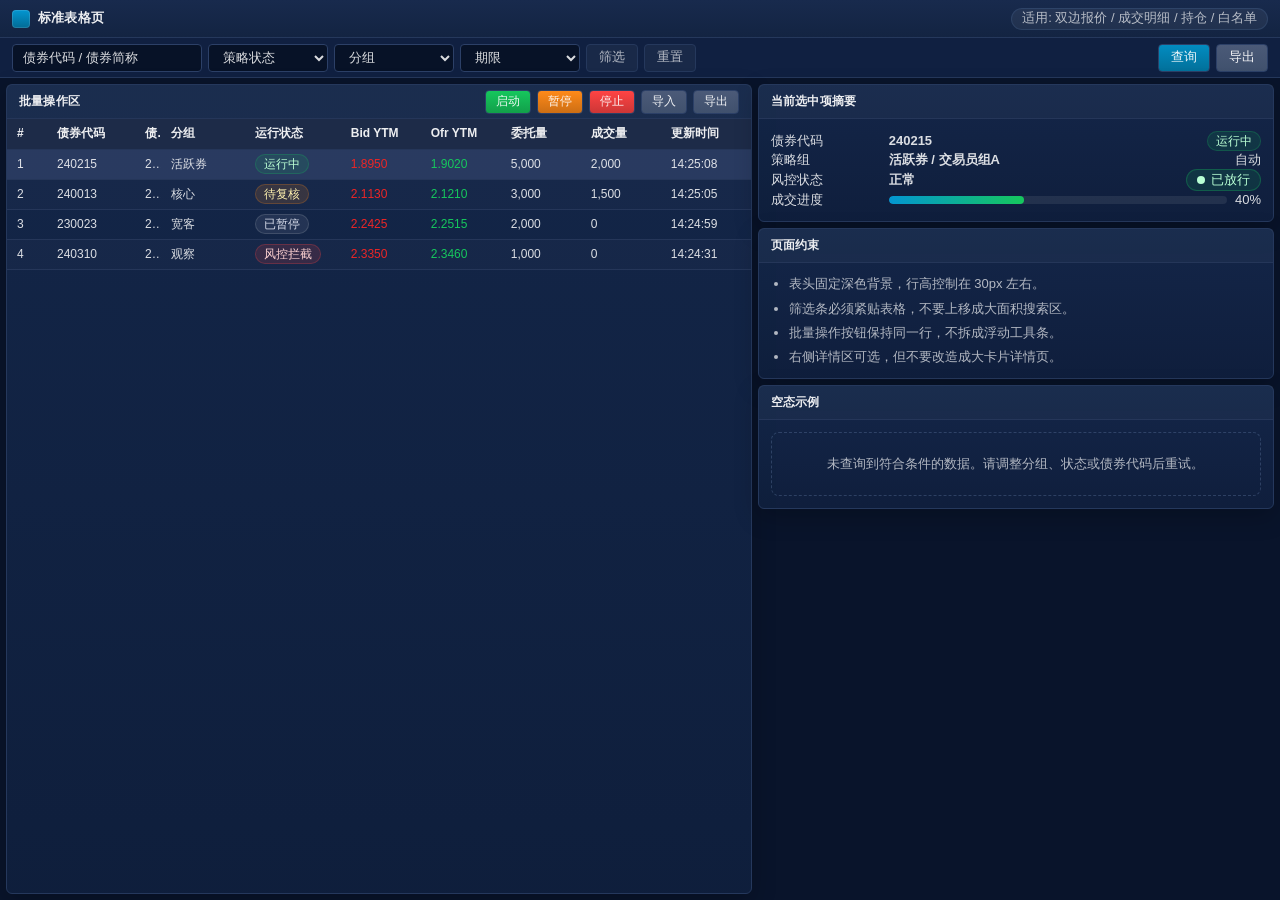
==== .codex/skills/workbench-layout/page-table-standard.html @ bf360a61 "Consolidate page skills and move HFT SDK reference into skill" ====
<!DOCTYPE html>
<html lang="zh-CN">
<head>
  <meta charset="UTF-8">
  <meta name="viewport" content="width=device-width, initial-scale=1.0">
  <title>标准页 - 表格主页面</title>
  <link rel="stylesheet" href="./assets/tokens.css">
  <link rel="stylesheet" href="./assets/components.css">
  <link rel="stylesheet" href="./assets/app.css">
</head>
<body>
  <div class="app-shell">
    <header class="titlebar">
      <div class="titlebar__left">
        <span class="titlebar__appmark"></span>
        <div class="titlebar__name">标准表格页</div>
      </div>
      <div class="titlebar__right">
        <span class="pill">适用: 双边报价 / 成交明细 / 持仓 / 白名单</span>
      </div>
    </header>

    <div class="toolbar">
      <div class="toolbar__group">
        <input class="input" style="width: 190px;" value="债券代码 / 债券简称">
        <select class="select" style="width: 120px;"><option>策略状态</option></select>
        <select class="select" style="width: 120px;"><option>分组</option></select>
        <select class="select" style="width: 120px;"><option>期限</option></select>
        <button class="button button--ghost">筛选</button>
        <button class="button button--ghost">重置</button>
      </div>
      <div class="toolbar__group">
        <button class="button button--primary">查询</button>
        <button class="button">导出</button>
      </div>
    </div>

    <div class="split-layout split-layout--2" style="flex: 1;">
      <section class="stack">
        <div class="panel" style="flex: 1;">
          <div class="panel__header">
            <div class="panel__title">批量操作区</div>
            <div class="toolbar__group">
              <button class="button button--success button--sm">启动</button>
              <button class="button button--warn button--sm">暂停</button>
              <button class="button button--danger button--sm">停止</button>
              <button class="button button--sm">导入</button>
              <button class="button button--sm">导出</button>
            </div>
          </div>
          <div class="panel__body" style="padding: 0;">
            <table class="dense-table">
              <thead>
                <tr>
                  <th style="width: 40px;">#</th>
                  <th style="width: 88px;">债券代码</th>
                  <th>债券简称</th>
                  <th style="width: 84px;">分组</th>
                  <th style="width: 96px;">运行状态</th>
                  <th style="width: 80px;">Bid YTM</th>
                  <th style="width: 80px;">Ofr YTM</th>
                  <th style="width: 80px;">委托量</th>
                  <th style="width: 80px;">成交量</th>
                  <th style="width: 90px;">更新时间</th>
                </tr>
              </thead>
              <tbody>
                <tr class="is-selected">
                  <td>1</td>
                  <td>240215</td>
                  <td>24附息国债15</td>
                  <td>活跃券</td>
                  <td><span class="tag tag--running">运行中</span></td>
                  <td class="text-up">1.8950</td>
                  <td class="text-down">1.9020</td>
                  <td>5,000</td>
                  <td>2,000</td>
                  <td>14:25:08</td>
                </tr>
                <tr>
                  <td>2</td>
                  <td>240013</td>
                  <td>24国开13</td>
                  <td>核心</td>
                  <td><span class="tag tag--warn">待复核</span></td>
                  <td class="text-up">2.1130</td>
                  <td class="text-down">2.1210</td>
                  <td>3,000</td>
                  <td>1,500</td>
                  <td>14:25:05</td>
                </tr>
                <tr>
                  <td>3</td>
                  <td>230023</td>
                  <td>23进出23</td>
                  <td>宽客</td>
                  <td><span class="tag tag--stopped">已暂停</span></td>
                  <td class="text-up">2.2425</td>
                  <td class="text-down">2.2515</td>
                  <td>2,000</td>
                  <td>0</td>
                  <td>14:24:59</td>
                </tr>
                <tr>
                  <td>4</td>
                  <td>240310</td>
                  <td>24农发10</td>
                  <td>观察</td>
                  <td><span class="tag tag--risk">风控拦截</span></td>
                  <td class="text-up">2.3350</td>
                  <td class="text-down">2.3460</td>
                  <td>1,000</td>
                  <td>0</td>
                  <td>14:24:31</td>
                </tr>
              </tbody>
            </table>
          </div>
        </div>
      </section>

      <aside class="stack">
        <div class="panel">
          <div class="panel__header">
            <div class="panel__title">当前选中项摘要</div>
          </div>
          <div class="panel__body">
            <div class="metric-row"><span>债券代码</span><strong>240215</strong><span class="tag tag--running">运行中</span></div>
            <div class="metric-row"><span>策略组</span><strong>活跃券 / 交易员组A</strong><span>自动</span></div>
            <div class="metric-row"><span>风控状态</span><strong>正常</strong><span class="status-pill status-pill--online"><span class="status-dot"></span>已放行</span></div>
            <div class="metric-row"><span>成交进度</span><div class="bar"><span style="width: 40%;"></span></div><span>40%</span></div>
          </div>
        </div>

        <div class="panel">
          <div class="panel__header">
            <div class="panel__title">页面约束</div>
          </div>
          <div class="panel__body">
            <ul class="bullet-list">
              <li>表头固定深色背景，行高控制在 30px 左右。</li>
              <li>筛选条必须紧贴表格，不要上移成大面积搜索区。</li>
              <li>批量操作按钮保持同一行，不拆成浮动工具条。</li>
              <li>右侧详情区可选，但不要改造成大卡片详情页。</li>
            </ul>
          </div>
        </div>

        <div class="panel">
          <div class="panel__header">
            <div class="panel__title">空态示例</div>
          </div>
          <div class="panel__body">
            <div class="empty-state">未查询到符合条件的数据。请调整分组、状态或债券代码后重试。</div>
          </div>
        </div>
      </aside>
    </div>
  </div>
</body>
</html>
---- .codex/skills/workbench-layout/assets/tokens.css ----
:root {
  --font-ui: "Segoe UI", "Microsoft YaHei UI", "Microsoft YaHei", sans-serif;
  --font-mono: "Cascadia Mono", "Consolas", monospace;

  --bg-base: #0c1a36;
  --bg-deep: #020d25;
  --bg-header: #1d2b48;
  --bg-panel: #102246;
  --bg-panel-alt: #12274d;
  --bg-panel-soft: #162b52;
  --bg-tooltip: #2e3648;
  --bg-selection: #5d6b99;
  --bg-selection-soft: rgba(93, 107, 153, 0.3);
  --bg-hover: rgba(72, 131, 201, 0.2);
  --bg-overlay: rgba(2, 13, 37, 0.78);

  --border-strong: #2c4067;
  --border-default: #25385c;
  --border-soft: #253659;
  --border-muted: rgba(82, 120, 170, 0.22);

  --text-primary: #ffebc8;
  --text-default: rgba(255, 255, 255, 0.85);
  --text-secondary: rgba(255, 255, 255, 0.68);
  --text-disabled: rgba(255, 255, 255, 0.48);
  --text-header: rgba(255, 255, 255, 0.92);
  --text-selected: #f4f2f2;

  --accent: #028cc1;
  --accent-hover: #35a3cd;
  --accent-pressed: #02709a;
  --accent-disabled: #015474;

  --button-neutral: #4b5a78;
  --button-neutral-hover: #6f7b93;
  --button-neutral-pressed: #3c4860;
  --button-neutral-disabled: #2d3648;

  --button-warn: #ff8a19;
  --button-warn-hover: #ffa147;
  --button-warn-pressed: #cc6e14;
  --button-danger: #ff4444;
  --button-danger-hover: #ff6969;
  --button-danger-pressed: #cc3636;
  --button-success: #16c75d;
  --button-success-hover: #45d27d;
  --button-success-pressed: #129f4a;

  --price-up: #ec2626;
  --price-down: #16c75d;
  --price-neutral: #ce680d;
  --price-alt: #59b8fe;
  --price-gold: #c99f55;

  --status-online: #16c75d;
  --status-warning: #ffff00;
  --status-offline: #ff4444;
  --status-unknown: #555555;
  --status-running: #22ff22;
  --status-stopped: #8f97a8;

  --sidebar-width: 76px;
  --rightbar-width: 320px;
  --titlebar-height: 38px;
  --toolbar-height: 40px;
  --tabs-height: 36px;
  --statusbar-height: 30px;
  --button-height: 28px;
  --input-height: 28px;
  --search-width: 190px;
  --combo-width: 120px;
  --radius-sm: 4px;
  --radius-md: 6px;
  --shadow-panel: 0 8px 24px rgba(0, 0, 0, 0.22);
  --space-1: 4px;
  --space-2: 6px;
  --space-3: 8px;
  --space-4: 12px;
  --space-5: 16px;
  --space-6: 20px;
}
---- .codex/skills/workbench-layout/assets/components.css ----
* {
  box-sizing: border-box;
}

html,
body {
  margin: 0;
  min-height: 100%;
  background: var(--bg-deep);
  color: var(--text-default);
  font: 13px/1.4 var(--font-ui);
}

body {
  background:
    linear-gradient(180deg, rgba(30, 53, 95, 0.32), rgba(7, 16, 38, 0) 22%),
    var(--bg-base);
}

a {
  color: inherit;
  text-decoration: none;
}

.app-shell {
  min-height: 100vh;
  display: flex;
  flex-direction: column;
}

.titlebar {
  height: var(--titlebar-height);
  display: flex;
  align-items: center;
  justify-content: space-between;
  padding: 0 var(--space-4);
  background: linear-gradient(180deg, #182a4d, #132442);
  border-bottom: 1px solid var(--border-default);
}

.titlebar__left,
.titlebar__right,
.titlebar__meta {
  display: flex;
  align-items: center;
  gap: var(--space-3);
}

.titlebar__appmark {
  width: 18px;
  height: 18px;
  border-radius: 4px;
  background: linear-gradient(180deg, #0396d1, #026b95);
  box-shadow: inset 0 0 0 1px rgba(255, 255, 255, 0.12);
}

.titlebar__name {
  font-weight: 600;
  letter-spacing: 0.2px;
  color: var(--text-header);
}

.window-controls {
  display: flex;
  gap: 2px;
}

.window-controls span {
  width: 34px;
  height: 24px;
  display: inline-flex;
  align-items: center;
  justify-content: center;
  border-radius: var(--radius-sm);
  background: transparent;
  color: var(--text-secondary);
  border: 1px solid transparent;
}

.window-controls span:last-child {
  color: #ffd7d7;
}

.pill,
.status-pill {
  display: inline-flex;
  align-items: center;
  gap: 6px;
  height: 22px;
  padding: 0 10px;
  border-radius: 999px;
  background: rgba(255, 255, 255, 0.06);
  border: 1px solid var(--border-muted);
  color: var(--text-secondary);
  white-space: nowrap;
}

.status-pill--online {
  color: #b8ffd4;
  border-color: rgba(22, 199, 93, 0.28);
  background: rgba(22, 199, 93, 0.12);
}

.status-pill--warning {
  color: #fff5b3;
  border-color: rgba(255, 255, 0, 0.18);
  background: rgba(255, 255, 0, 0.1);
}

.status-pill--offline {
  color: #ffd6d6;
  border-color: rgba(255, 68, 68, 0.24);
  background: rgba(255, 68, 68, 0.12);
}

.status-dot {
  width: 8px;
  height: 8px;
  border-radius: 50%;
  background: currentColor;
}

.workspace-frame {
  flex: 1;
  display: grid;
  grid-template-columns: var(--sidebar-width) minmax(0, 1fr) var(--rightbar-width);
  min-height: 0;
}

.scene-nav {
  background: linear-gradient(180deg, #112240, #0d1832);
  border-right: 1px solid var(--border-default);
  padding: var(--space-4) var(--space-2);
  display: flex;
  flex-direction: column;
  gap: var(--space-3);
}

.scene-nav__button {
  min-height: 58px;
  border-radius: var(--radius-md);
  border: 1px solid transparent;
  background: transparent;
  color: var(--text-secondary);
  display: flex;
  flex-direction: column;
  align-items: center;
  justify-content: center;
  gap: 5px;
  font-size: 12px;
}

.scene-nav__button strong {
  font-size: 16px;
  font-weight: 600;
}

.scene-nav__button.is-active {
  background: linear-gradient(180deg, rgba(2, 140, 193, 0.18), rgba(2, 140, 193, 0.06));
  border-color: rgba(2, 140, 193, 0.28);
  color: var(--text-header);
}

.center-stage,
.right-rail {
  min-width: 0;
}

.center-stage {
  display: flex;
  flex-direction: column;
  min-height: 0;
}

.tabs-strip {
  height: var(--tabs-height);
  display: flex;
  align-items: end;
  gap: 2px;
  padding: 0 var(--space-4);
  background: #152748;
  border-bottom: 1px solid var(--border-default);
}

.tab {
  height: 31px;
  padding: 0 14px;
  display: inline-flex;
  align-items: center;
  border: 1px solid var(--border-default);
  border-bottom: none;
  border-top-left-radius: var(--radius-md);
  border-top-right-radius: var(--radius-md);
  background: #11233f;
  color: var(--text-secondary);
}

.tab.is-active {
  background: var(--bg-panel);
  color: var(--text-primary);
}

.toolbar {
  height: var(--toolbar-height);
  display: flex;
  align-items: center;
  justify-content: space-between;
  gap: var(--space-4);
  padding: 0 var(--space-4);
  background: #102041;
  border-bottom: 1px solid var(--border-default);
}

.toolbar__group {
  display: flex;
  align-items: center;
  gap: var(--space-2);
  min-width: 0;
}

.panel {
  background: linear-gradient(180deg, rgba(20, 39, 74, 0.94), rgba(15, 31, 61, 0.94));
  border: 1px solid var(--border-default);
  border-radius: var(--radius-md);
  box-shadow: var(--shadow-panel);
}

.panel--flush {
  border-radius: 0;
  box-shadow: none;
}

.panel__header {
  height: 34px;
  display: flex;
  align-items: center;
  justify-content: space-between;
  padding: 0 var(--space-4);
  background: rgba(255, 255, 255, 0.03);
  border-bottom: 1px solid var(--border-soft);
}

.panel__title {
  font-size: 12px;
  font-weight: 600;
  color: var(--text-header);
  letter-spacing: 0.2px;
}

.panel__body {
  padding: var(--space-4);
}

.button,
.input,
.select,
.text-area {
  border-radius: var(--radius-sm);
  border: 1px solid var(--border-strong);
  outline: none;
  font: inherit;
}

.button {
  height: var(--button-height);
  padding: 0 12px;
  background: linear-gradient(180deg, var(--button-neutral), #40516d);
  color: var(--text-header);
  display: inline-flex;
  align-items: center;
  justify-content: center;
  gap: 6px;
}

.button--primary {
  background: linear-gradient(180deg, var(--accent), var(--accent-pressed));
}

.button--success {
  background: linear-gradient(180deg, var(--button-success), var(--button-success-pressed));
}

.button--danger {
  background: linear-gradient(180deg, var(--button-danger), var(--button-danger-pressed));
}

.button--warn {
  background: linear-gradient(180deg, var(--button-warn), var(--button-warn-pressed));
}

.button--ghost {
  background: rgba(255, 255, 255, 0.04);
  border-color: var(--border-default);
  color: var(--text-secondary);
}

.button--sm {
  height: 24px;
  padding: 0 10px;
  font-size: 12px;
}

.input,
.select {
  height: var(--input-height);
  background: rgba(4, 14, 32, 0.76);
  color: var(--text-default);
  padding: 0 10px;
}

.text-area {
  background: rgba(4, 14, 32, 0.76);
  color: var(--text-default);
  padding: 10px;
  min-height: 92px;
  resize: vertical;
}

.field {
  display: flex;
  flex-direction: column;
  gap: 6px;
  min-width: 0;
}

.field__label {
  color: var(--text-secondary);
  font-size: 12px;
}

.toolbar-label {
  color: var(--text-secondary);
  white-space: nowrap;
}

.kv-grid,
.stats-grid,
.grid-2,
.grid-3 {
  display: grid;
  gap: var(--space-3);
}

.kv-grid,
.stats-grid {
  grid-template-columns: repeat(4, minmax(0, 1fr));
}

.grid-2 {
  grid-template-columns: repeat(2, minmax(0, 1fr));
}

.grid-3 {
  grid-template-columns: repeat(3, minmax(0, 1fr));
}

.stat-card {
  padding: 12px;
  border-radius: var(--radius-md);
  background: linear-gradient(180deg, rgba(255, 255, 255, 0.06), rgba(255, 255, 255, 0.03));
  border: 1px solid var(--border-muted);
}

.stat-card__label {
  color: var(--text-secondary);
  font-size: 12px;
}

.stat-card__value {
  margin-top: 6px;
  font-size: 20px;
  font-weight: 700;
  color: var(--text-primary);
}

.dense-table {
  width: 100%;
  border-collapse: collapse;
  table-layout: fixed;
  font-size: 12px;
}

.dense-table th,
.dense-table td {
  border-bottom: 1px solid var(--border-soft);
  padding: 0 10px;
  text-align: left;
  height: 30px;
  overflow: hidden;
  text-overflow: ellipsis;
  white-space: nowrap;
}

.dense-table thead th {
  background: var(--bg-header);
  color: var(--text-header);
  font-weight: 600;
}

.dense-table tbody tr:nth-child(even) {
  background: rgba(255, 255, 255, 0.015);
}

.dense-table tbody tr.is-selected {
  background: var(--bg-selection-soft);
}

.dense-table tbody tr:hover {
  background: var(--bg-hover);
}

.text-up { color: var(--price-up); }
.text-down { color: var(--price-down); }
.text-neutral { color: var(--price-neutral); }
.text-gold { color: var(--price-gold); }

.tag {
  display: inline-flex;
  align-items: center;
  height: 20px;
  padding: 0 8px;
  border-radius: 999px;
  font-size: 12px;
  border: 1px solid transparent;
}

.tag--running {
  color: #bcffd4;
  background: rgba(22, 199, 93, 0.12);
  border-color: rgba(22, 199, 93, 0.22);
}

.tag--stopped {
  color: #d8ddeb;
  background: rgba(143, 151, 168, 0.14);
  border-color: rgba(143, 151, 168, 0.26);
}

.tag--warn {
  color: #fff2af;
  background: rgba(255, 138, 25, 0.14);
  border-color: rgba(255, 138, 25, 0.22);
}

.tag--risk {
  color: #ffd4d4;
  background: rgba(255, 68, 68, 0.14);
  border-color: rgba(255, 68, 68, 0.24);
}

.split-layout {
  flex: 1;
  min-height: 0;
  display: grid;
  gap: 6px;
  padding: 6px;
  background: #09142b;
}

.split-layout--2 {
  grid-template-columns: 1.3fr 0.9fr;
}

.split-layout--3 {
  grid-template-columns: 1.3fr 0.95fr 0.85fr;
}

.stack {
  display: flex;
  flex-direction: column;
  gap: 6px;
  min-height: 0;
}

.scroll-region { overflow: auto; }

.quick-actions,
.message-list,
.properties-list {
  display: flex;
  flex-direction: column;
  gap: var(--space-3);
}

.quick-card,
.message-card,
.property-card {
  padding: 12px;
  border-radius: var(--radius-md);
  background: linear-gradient(180deg, rgba(255, 255, 255, 0.05), rgba(255, 255, 255, 0.025));
  border: 1px solid var(--border-muted);
}

.quick-card__title,
.message-card__title,
.property-card__title {
  color: var(--text-header);
  font-weight: 600;
}

.quick-card__meta,
.message-card__meta,
.property-card__meta {
  margin-top: 4px;
  color: var(--text-secondary);
  font-size: 12px;
}

.list-row {
  display: flex;
  align-items: center;
  justify-content: space-between;
  gap: var(--space-3);
  min-height: 28px;
}

.metric-row {
  display: grid;
  grid-template-columns: 110px minmax(0, 1fr) auto;
  gap: var(--space-3);
  align-items: center;
}

.bar {
  position: relative;
  height: 8px;
  border-radius: 999px;
  background: rgba(255, 255, 255, 0.08);
  overflow: hidden;
}

.bar > span {
  position: absolute;
  inset: 0 auto 0 0;
  border-radius: inherit;
  background: linear-gradient(90deg, #0396d1, #16c75d);
}

.modal-layer {
  position: relative;
  min-height: 100vh;
  background:
    linear-gradient(180deg, rgba(15, 27, 54, 0.12), rgba(15, 27, 54, 0.12)),
    var(--bg-base);
}

.modal-backdrop {
  position: absolute;
  inset: 0;
  background: var(--bg-overlay);
}

.modal {
  position: relative;
  z-index: 1;
  width: min(960px, calc(100vw - 80px));
  margin: 72px auto;
  background: linear-gradient(180deg, #132544, #0f1f3d);
  border: 1px solid var(--border-default);
  border-radius: 8px;
  box-shadow: 0 16px 48px rgba(0, 0, 0, 0.42);
}

.modal__header {
  height: 40px;
  display: flex;
  align-items: center;
  justify-content: space-between;
  padding: 0 14px;
  border-bottom: 1px solid var(--border-default);
  background: #162748;
}

.modal__body,
.modal__footer {
  padding: 14px;
}

.modal__footer {
  display: flex;
  justify-content: space-between;
  align-items: center;
  gap: 10px;
  border-top: 1px solid var(--border-default);
}

.footer-actions {
  display: flex;
  gap: var(--space-2);
}

.page-intro {
  padding: 18px;
  border-bottom: 1px solid var(--border-default);
  background: linear-gradient(180deg, rgba(255, 255, 255, 0.04), transparent);
}

.page-intro h1,
.page-intro h2,
.page-intro h3,
.page-intro p {
  margin: 0;
}

.page-intro p {
  margin-top: 8px;
  color: var(--text-secondary);
  max-width: 980px;
}

.link-grid {
  display: grid;
  grid-template-columns: repeat(3, minmax(0, 1fr));
  gap: 14px;
  padding: 18px;
}

.link-card {
  display: flex;
  flex-direction: column;
  gap: 10px;
  padding: 16px;
  border-radius: 8px;
  background: linear-gradient(180deg, rgba(255, 255, 255, 0.05), rgba(255, 255, 255, 0.025));
  border: 1px solid var(--border-muted);
}

.link-card__title {
  color: var(--text-primary);
  font-size: 15px;
  font-weight: 700;
}

.link-card__body {
  color: var(--text-secondary);
}

.code-block {
  margin: 18px;
  padding: 14px;
  background: rgba(0, 0, 0, 0.26);
  border: 1px solid var(--border-default);
  border-radius: 8px;
  color: var(--text-default);
  font-family: var(--font-mono);
  white-space: pre-wrap;
}

.section-block {
  padding: 18px;
  border-top: 1px solid var(--border-default);
}

.bullet-list {
  margin: 0;
  padding-left: 18px;
  color: var(--text-secondary);
}

.bullet-list li + li {
  margin-top: 6px;
}

@media (max-width: 1360px) {
  .workspace-frame {
    grid-template-columns: var(--sidebar-width) minmax(0, 1fr);
  }

  .right-rail {
    display: none;
  }

  .link-grid {
    grid-template-columns: repeat(2, minmax(0, 1fr));
  }
}

@media (max-width: 960px) {
  .kv-grid,
  .stats-grid,
  .grid-2,
  .grid-3,
  .split-layout--2,
  .split-layout--3,
  .link-grid {
    grid-template-columns: 1fr;
  }

  .workspace-frame {
    grid-template-columns: 1fr;
  }

  .scene-nav {
    display: none;
  }
}
---- .codex/skills/workbench-layout/assets/app.css ----
.page-shell {
  min-height: 100vh;
  display: flex;
  flex-direction: column;
}

.page-shell__content {
  flex: 1;
  min-height: 0;
}

.right-rail {
  border-left: 1px solid var(--border-default);
  background: linear-gradient(180deg, #11203d, #0d1730);
  padding: 6px;
  display: flex;
  flex-direction: column;
  gap: 6px;
}

.right-rail .panel {
  box-shadow: none;
}

.statusbar {
  min-height: var(--statusbar-height);
  display: flex;
  align-items: center;
  justify-content: space-between;
  gap: var(--space-4);
  padding: 0 var(--space-4);
  background: #0a152d;
  border-top: 1px solid var(--border-default);
  color: var(--text-secondary);
  font-size: 12px;
}

.statusbar__group {
  display: flex;
  align-items: center;
  gap: var(--space-4);
  min-width: 0;
}

.title-hint {
  color: var(--text-secondary);
  font-size: 12px;
}

.depth-grid {
  display: grid;
  grid-template-columns: 1fr 1fr;
  gap: var(--space-3);
}

.price-ladder {
  width: 100%;
  border-collapse: collapse;
  table-layout: fixed;
}

.price-ladder th,
.price-ladder td {
  height: 28px;
  padding: 0 10px;
  border-bottom: 1px solid var(--border-soft);
  font-size: 12px;
}

.price-ladder th {
  background: var(--bg-header);
  color: var(--text-header);
  text-align: left;
}

.price-ladder .bid {
  background: rgba(236, 38, 38, 0.14);
}

.price-ladder .ask {
  background: rgba(22, 199, 93, 0.14);
}

.empty-state {
  padding: 22px;
  border: 1px dashed rgba(130, 160, 205, 0.26);
  border-radius: 8px;
  text-align: center;
  color: var(--text-secondary);
}

.two-column-form {
  display: grid;
  grid-template-columns: repeat(2, minmax(0, 1fr));
  gap: var(--space-3);
}

.three-column-form {
  display: grid;
  grid-template-columns: repeat(3, minmax(0, 1fr));
  gap: var(--space-3);
}

.subtle-divider {
  height: 1px;
  background: var(--border-soft);
  margin: var(--space-4) 0;
}

.page-note {
  margin-top: 12px;
  color: var(--text-secondary);
  font-size: 12px;
}

.inbox-layout {
  display: grid;
  grid-template-columns: 300px minmax(0, 1fr) 320px;
  gap: 6px;
  padding: 6px;
  background: #09142b;
  flex: 1;
  min-height: 0;
}

.inbox-list {
  display: flex;
  flex-direction: column;
  gap: 6px;
}

.message-item {
  padding: 12px;
  border-radius: 6px;
  border: 1px solid var(--border-muted);
  background: rgba(255, 255, 255, 0.03);
}

.message-item.is-active {
  background: rgba(93, 107, 153, 0.24);
  border-color: rgba(93, 107, 153, 0.36);
}

.settings-shell {
  padding: 6px;
  display: grid;
  grid-template-columns: 220px minmax(0, 1fr);
  gap: 6px;
  flex: 1;
  min-height: 0;
  background: #09142b;
}

.settings-nav {
  display: flex;
  flex-direction: column;
  gap: 6px;
}

.settings-nav__item {
  padding: 10px 12px;
  border-radius: 6px;
  border: 1px solid transparent;
  color: var(--text-secondary);
}

.settings-nav__item.is-active {
  color: var(--text-primary);
  border-color: rgba(2, 140, 193, 0.26);
  background: rgba(2, 140, 193, 0.12);
}

.form-actions-inline {
  display: flex;
  gap: var(--space-2);
  justify-content: flex-end;
}
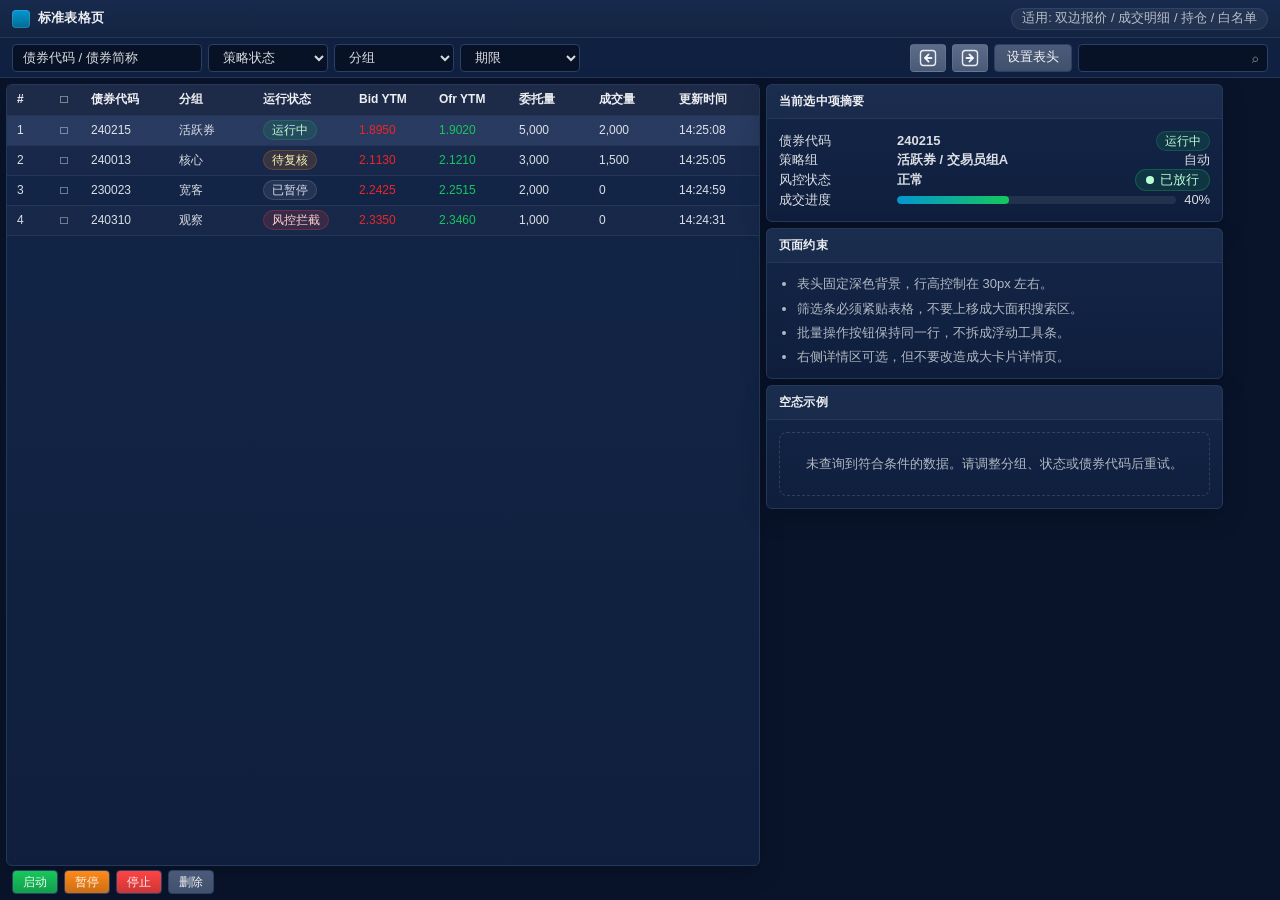
==== commit 1bf31a5c: "优化skill" ====
--- a/.codex/skills/workbench-layout/page-table-standard.html
+++ b/.codex/skills/workbench-layout/page-table-standard.html
@@ -26,33 +26,39 @@
         <select class="select" style="width: 120px;"><option>策略状态</option></select>
         <select class="select" style="width: 120px;"><option>分组</option></select>
         <select class="select" style="width: 120px;"><option>期限</option></select>
-        <button class="button button--ghost">筛选</button>
-        <button class="button button--ghost">重置</button>
       </div>
-      <div class="toolbar__group">
-        <button class="button button--primary">查询</button>
-        <button class="button">导出</button>
+      <div class="toolbar__group" style="gap: 6px;">
+        <button class="button" style="width: 36px; padding: 0; background: linear-gradient(180deg, #5d6c88, #495a78); border-color: rgba(255,255,255,0.08);">
+          <svg width="18" height="18" viewBox="0 0 18 18" aria-hidden="true">
+            <rect x="1.5" y="1.5" width="15" height="15" rx="3" fill="none" stroke="rgba(255,255,255,0.88)" stroke-width="1.4"/>
+            <path d="M9.6 5.4L6.1 9l3.5 3.6" fill="none" stroke="rgba(255,255,255,0.92)" stroke-width="1.8" stroke-linecap="round" stroke-linejoin="round"/>
+            <path d="M6.2 9h6.3" fill="none" stroke="rgba(255,255,255,0.92)" stroke-width="1.8" stroke-linecap="round"/>
+          </svg>
+        </button>
+        <button class="button" style="width: 36px; padding: 0; background: linear-gradient(180deg, #5d6c88, #495a78); border-color: rgba(255,255,255,0.08);">
+          <svg width="18" height="18" viewBox="0 0 18 18" aria-hidden="true">
+            <rect x="1.5" y="1.5" width="15" height="15" rx="3" fill="none" stroke="rgba(255,255,255,0.88)" stroke-width="1.4"/>
+            <path d="M8.4 5.4L11.9 9l-3.5 3.6" fill="none" stroke="rgba(255,255,255,0.92)" stroke-width="1.8" stroke-linecap="round" stroke-linejoin="round"/>
+            <path d="M11.8 9H5.5" fill="none" stroke="rgba(255,255,255,0.92)" stroke-width="1.8" stroke-linecap="round"/>
+          </svg>
+        </button>
+        <button class="button">设置表头</button>
+        <div style="position: relative; width: 190px;">
+          <input class="input" style="width: 100%; padding-right: 28px;" value="">
+          <span style="position: absolute; right: 10px; top: 50%; transform: translateY(-50%); color: rgba(255,255,255,0.55); font-size: 12px;">⌕</span>
+        </div>
       </div>
     </div>
 
     <div class="split-layout split-layout--2" style="flex: 1;">
       <section class="stack">
         <div class="panel" style="flex: 1;">
-          <div class="panel__header">
-            <div class="panel__title">批量操作区</div>
-            <div class="toolbar__group">
-              <button class="button button--success button--sm">启动</button>
-              <button class="button button--warn button--sm">暂停</button>
-              <button class="button button--danger button--sm">停止</button>
-              <button class="button button--sm">导入</button>
-              <button class="button button--sm">导出</button>
-            </div>
-          </div>
           <div class="panel__body" style="padding: 0;">
             <table class="dense-table">
               <thead>
                 <tr>
                   <th style="width: 40px;">#</th>
+                  <th style="width: 34px; text-align: center;">□</th>
                   <th style="width: 88px;">债券代码</th>
                   <th>债券简称</th>
                   <th style="width: 84px;">分组</th>
@@ -67,6 +73,7 @@
               <tbody>
                 <tr class="is-selected">
                   <td>1</td>
+                  <td style="text-align: center;">□</td>
                   <td>240215</td>
                   <td>24附息国债15</td>
                   <td>活跃券</td>
@@ -79,6 +86,7 @@
                 </tr>
                 <tr>
                   <td>2</td>
+                  <td style="text-align: center;">□</td>
                   <td>240013</td>
                   <td>24国开13</td>
                   <td>核心</td>
@@ -91,6 +99,7 @@
                 </tr>
                 <tr>
                   <td>3</td>
+                  <td style="text-align: center;">□</td>
                   <td>230023</td>
                   <td>23进出23</td>
                   <td>宽客</td>
@@ -103,6 +112,7 @@
                 </tr>
                 <tr>
                   <td>4</td>
+                  <td style="text-align: center;">□</td>
                   <td>240310</td>
                   <td>24农发10</td>
                   <td>观察</td>
@@ -116,6 +126,12 @@
               </tbody>
             </table>
           </div>
+        </div>
+        <div style="display: flex; gap: 6px; padding: 0 0 0 6px; margin-top: -2px;">
+          <button class="button button--success button--sm">启动</button>
+          <button class="button button--warn button--sm">暂停</button>
+          <button class="button button--danger button--sm">停止</button>
+          <button class="button button--sm">删除</button>
         </div>
       </section>
 
